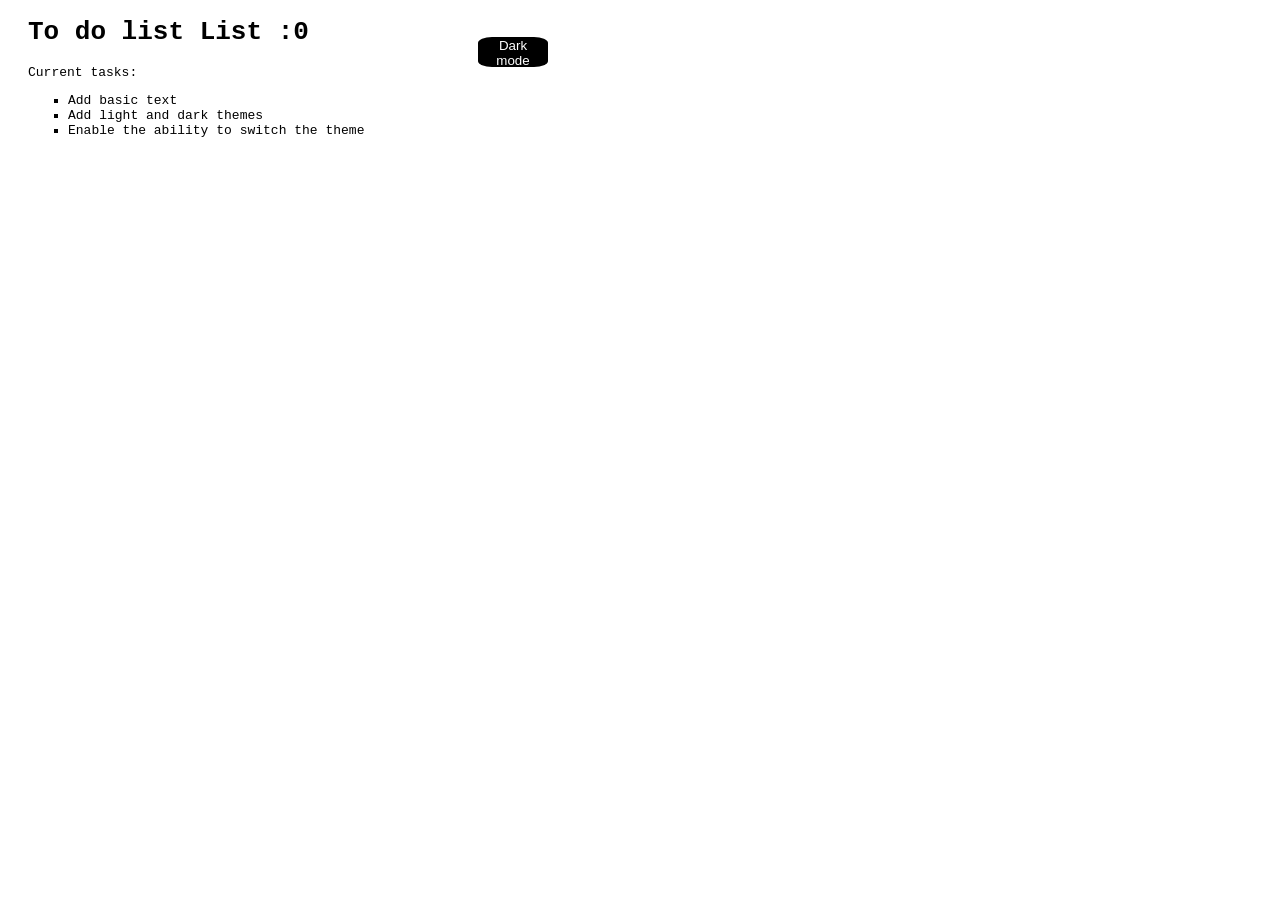
==== index.html @ 4a0cd8f0 "Add files via upload" ====
<!DOCTYPE html>
<html lang="en">
 <head>
     <meta charset="UTF-8">
     <meta http-equiv="X-UA-Compatible" content="IE=edge">
     <meta name="viewport" content="width=device-width, initial-scale=1.0">
     <title>Website</title>
     <link rel="stylesheet" href="main.css">
</head>
 <body class="light-theme">
     <h1>To do list List :0</h1>
     <p id= "msg">Current tasks:</p>
     <ul>
         <li class="list">Add basic text</li>
         <li class="list">Add light and dark themes</li>
         <li class="list"> Enable the ability to switch the theme</li>
     </ul>
     <dic>
        <button class="btn">Dark mode</button>
     </dic>
     <script src="app.js"></script>
     <noscript>You need to enable JavaScript to view the full site</noscript>
 </body>
</html>
---- main.css ----
:root {
    --green: #00FF00;
    --white: #FFFFFF;
    --black: #000000;
}



body {
    position: relative;
    left: 20px;
    top: 0px;
    background: var(--bg);
    color: var(--fontcolor);
    font-family: monospace; 
}

li {
    list-style: circle;
}

.list {
    list-style: square;
}

.light-theme {
    --bg: var(--white);
    --fontcolor: var(--black);
    --btnBg: var(--black);
    --btnFontColor: var(--white);
}

.dark-theme {
    --bg: var(--black);
    --fontcolor: var(--green);
    --btnBg: var(--white);
    --btnFontColor: var(--black);
}

.btn {
    position: absolute;
    top: 20px;
    left: 450px;
    height: 30px;
    width: 70px;
    border-radius: 20%;
    border: none;
    color: var(--btnFontColor);
    background-color: var(--btnBg);
}
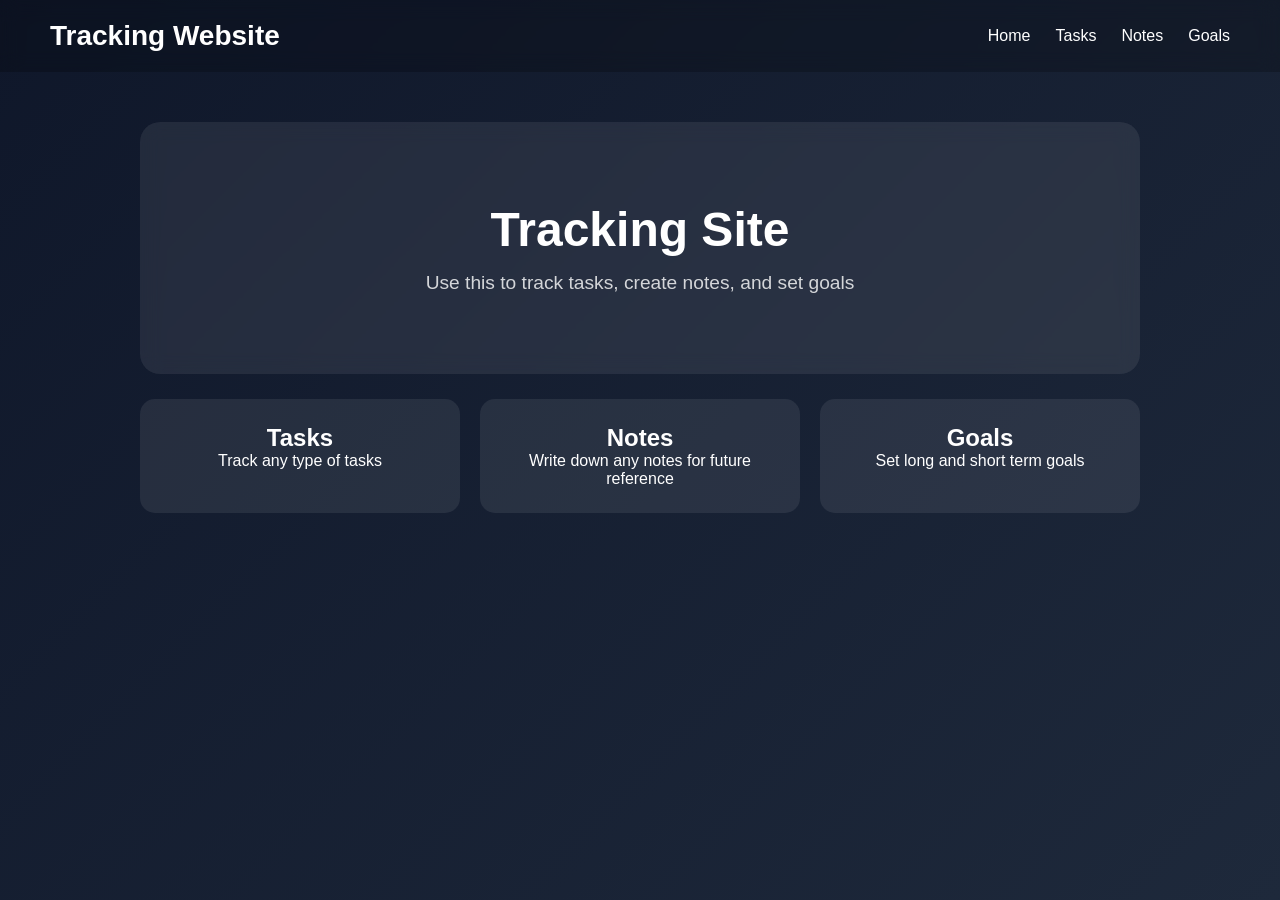
==== commit 88e6c719: "Add files via upload" ====
--- a/index.html
+++ b/index.html
@@ -1,24 +1,49 @@
 <!DOCTYPE html>
 <html lang="en">
- <head>
-     <meta charset="UTF-8">
-     <meta http-equiv="X-UA-Compatible" content="IE=edge">
-     <meta name="viewport" content="width=device-width, initial-scale=1.0">
-     <title>Website</title>
-     <link rel="stylesheet" href="main.css">
+<head>
+    <meta charset="UTF-8">
+    <meta name="viewport" content="width=device-width, initial-scale=1.0">
+    <title>Tracking Website</title>
+    <link rel="stylesheet" href="main.css">
 </head>
- <body class="light-theme">
-     <h1>To do list List :0</h1>
-     <p id= "msg">Current tasks:</p>
-     <ul>
-         <li class="list">Add basic text</li>
-         <li class="list">Add light and dark themes</li>
-         <li class="list"> Enable the ability to switch the theme</li>
-     </ul>
-     <dic>
-        <button class="btn">Dark mode</button>
-     </dic>
-     <script src="app.js"></script>
-     <noscript>You need to enable JavaScript to view the full site</noscript>
- </body>
+</html>
+
+
+<nav class = "navbar">
+    <div class = "logo">Tracking Website</div>
+
+    <ul class = "nav-links">
+        <li><a href="index.html">Home</a></li>
+        <li><a href="tasks.html">Tasks</a></li>
+        <li><a href="notes.html">Notes</a></li>
+        <li><a href="goals.html">Goals</a></li>
+    </ul>
+</nav>
+
+<div class="container">
+    <div class="card hero">
+        <h1> Tracking Site </h1>
+        <p> Use this to track tasks, create notes, and set goals</p>
+    </div>
+
+    <div class="stats">
+        <div class="stat-card">
+            <h2>Tasks</h2>
+            <p>Track any type of tasks</p>
+        </div>
+
+        <div class="stat-card">
+            <h2>Notes</h2>
+            <p>Write down any notes for future reference</p>
+        </div>
+
+        <div class="stat-card">
+            <h2>Goals</h2>
+            <p>Set long and short term goals</p>
+    </div>
+</div>
+
+<script src="app.js"></script>
+
+</body>
 </html>
--- a/main.css
+++ b/main.css
@@ -1,50 +1,157 @@
-:root {
-    --green: #00FF00;
-    --white: #FFFFFF;
-    --black: #000000;
+*{
+    margin: 0;
+    padding: 0;
+    box-sizing: border-box;
+    font-family: 'Segoe UI', sans-serif;
 }
 
-
-
 body {
-    position: relative;
-    left: 20px;
-    top: 0px;
-    background: var(--bg);
-    color: var(--fontcolor);
-    font-family: monospace; 
+    min-height: 100vh;
+    background:linear-gradient(135deg, #0f172a, #1e293b);
+    color: white;
 }
 
-li {
-    list-style: circle;
+.navbar{
+    display: flex;
+    justify-content: space-between;
+    align-items: center;
+    padding: 20px 50px;
+    background: rgba(0, 0, 0, 0.2);
+    backdrop-filter: blur(10px);
+    position: sticky;
+    top: 0; 
 }
 
-.list {
-    list-style: square;
+.logo {
+    font-size: 28px;
+    font-weight: bold;
 }
 
-.light-theme {
-    --bg: var(--white);
-    --fontcolor: var(--black);
-    --btnBg: var(--black);
-    --btnFontColor: var(--white);
+.nav-links {
+    display: flex;
+    list-style: none;
+    gap: 25px;
 }
 
-.dark-theme {
-    --bg: var(--black);
-    --fontcolor: var(--green);
-    --btnBg: var(--white);
-    --btnFontColor: var(--black);
+.nav-links a {
+    text-decoration: none;
+    color: white;
+    transition: 0.3s;
 }
 
-.btn {
-    position: absolute;
-    top: 20px;
-    left: 450px;
-    height: 30px;
-    width: 70px;
-    border-radius: 20%;
+.nav-links a:hover {
+    color: #60a5fa;
+}
+
+.container {
+    width: 90%;
+    max-width: 1000px;
+    margin: 50px auto;
+}
+
+.card {
+    background: rgba(255, 255, 255, 0.08);
+    backdrop-filter: blur(10px);
+    padding: 30px;
+    border-radius: 20px;
+    margin-bottom: 25px;
+}
+
+.hero {
+    text-align: center;
+    padding: 80px 20px;
+}
+
+.hero h1 {
+    font-size: 3rem;
+    margin-bottom: 15px;
+}
+
+.hero p {
+    font-size: 1.2rem;
+    opacity: 0.8;
+}
+
+.input-group {
+    display: flex;
+    gap: 10px;
+    margin-bottom: 20px;
+}
+
+input, textarea {
+    flex: 1;
+    padding: 12px;
     border: none;
-    color: var(--btnFontColor);
-    background-color: var(--btnBg);
+    border-radius: 10px;
+    outline: none;
 }
+
+textarea {
+    min-height: 120px;
+    resize: vertical;
+}
+
+button {
+    background: #3b82f6;
+    color: white;
+    border: none;
+    padding: 12px 20px;
+    border-radius: 10px;
+    cursor: pointer;
+}
+
+button:hover {
+    background: #2563eb;
+}
+
+.list-item{
+    background: rgba(255, 255, 255, 0.08);
+    padding: 15px;
+    border-radius: 10px;
+    margin-bottom: 10px;
+    display: flex;
+    justify-content: space-between;
+    align-items: center;
+}
+
+.delete-btn {
+    background: #ef4444;
+}
+
+.delete-btn:hover {
+    background: #dc2626;
+}
+
+.completed {
+    text-decoration: line-through;
+    opacity: 0.6;
+}
+.stats {
+    display: grid;
+    grid-template-columns: repeat(auto-fit, minmax(200px, 1fr));
+    gap: 20px;
+}
+
+.stat-card {
+    background: rgba(255, 255, 255, 0.08);
+    padding: 25px;
+    border-radius: 15px;
+    text-align: center;
+}
+
+@media (max-width: 600px) {
+
+    .navbar {
+        flex-direction: column;
+        gap: 15px;
+    }
+
+    .nav-links {
+        flex-wrap: wrap;
+        justify-content: center;
+    }
+
+    .input-group {
+        flex-direction: column;
+    }
+}
